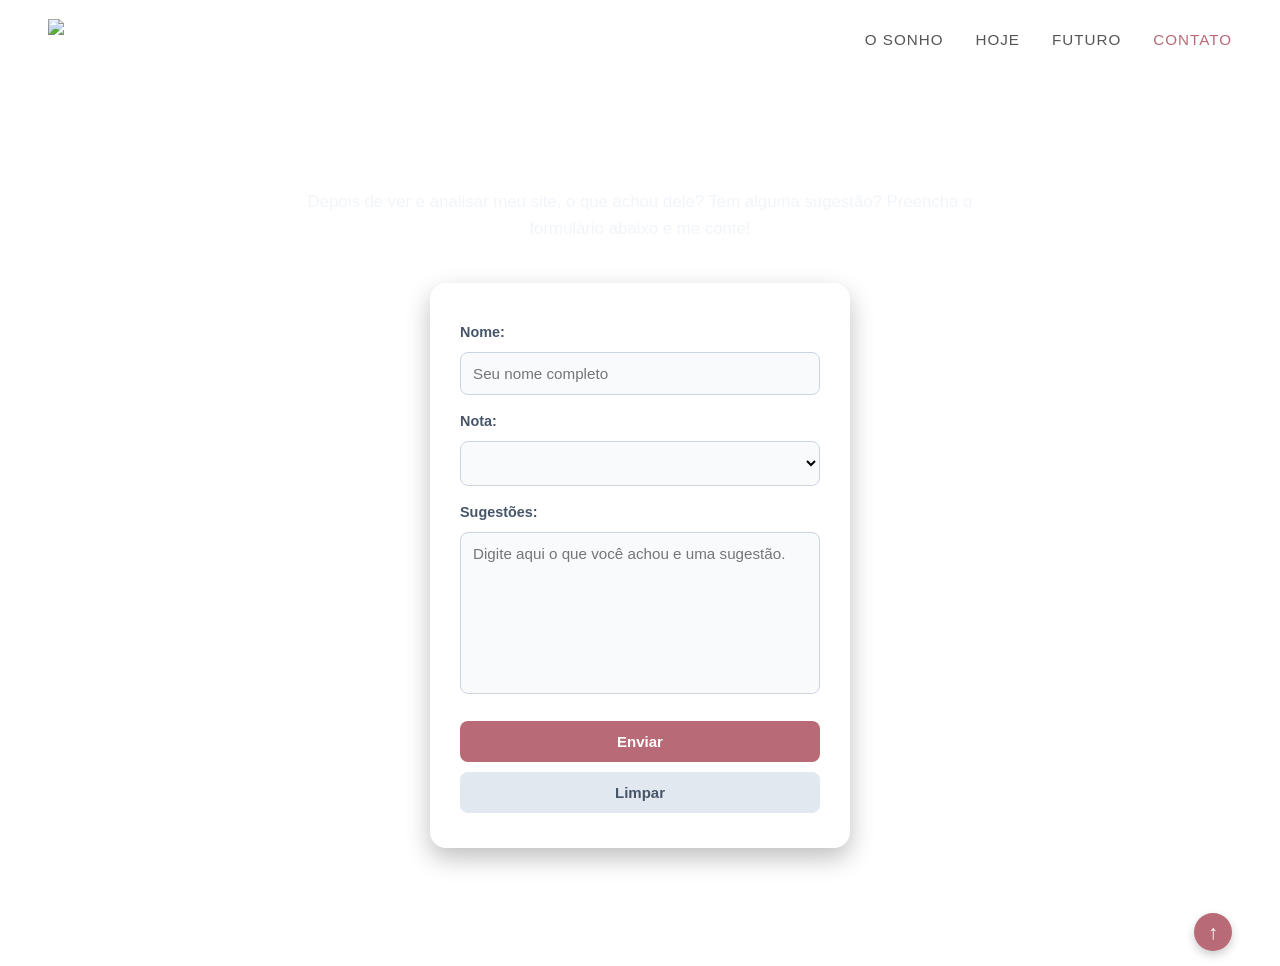
==== contato.html @ 83c6f787 "Add files via upload" ====
<!DOCTYPE html>
<html lang="pt-br">
    <head>
        <title>Meu Sonho de Infância - Contato</title>
        <meta charset="utf-8">
        <meta name="viewport" content="width=device-width, initial-scale=1.0">
        <link rel="icon" type="image/png" href="img/icone.png">
        <link rel="stylesheet" type="text/css" href="style4.css">
        <script src="formcontato.js"></script>
    </head>
    <body>
        <header class="navbar" id="topo">
            <div class="logo">
                <img src="img/icone2.png" alt="Ícone Meu Sonho" class="icone-menu">
                <span>- Meu Sonho</span>
            </div>

            <nav class="nav-pag">
                <a href="index.html">O Sonho</a>
                <a href="hoje.html">Hoje</a>
                <a href="futuro.html">Futuro</a>
                <a href="contato.html" class="ativo">Contato</a>
            </nav>
        </header>

        <main> 
            <section class="contato">
                <div class="container-contato">
                    <h1 class="titulo-principal">O que você acha?</h1>
                    <p class="descricao-contato">
                        Depois de ver e analisar meu site, o que achou dele? Tem alguma sugestão? Preencha o formulário abaixo e me conte!
                    </p>
                </div>
            </section>

            <div class="form">
                <form name="formcontato" onsubmit="return processarform()" method="post">
                    <label>Nome:</label>
                    <input name="nome" type="text" placeholder="Seu nome completo">

                    <label>Nota:</label>
                    <select name="nota">
                        <option value=""></option>
                        <option>0</option>
                        <option>1</option>
                        <option>2</option>
                        <option>3</option>
                        <option>4</option>
                        <option>5</option>
                    </select>

                    <label>Sugestões:</label>
                    <textarea name="sugestao" rows="8" placeholder="Digite aqui o que você achou e uma sugestão."></textarea>

                    <div class="botoes">
                        <input name="enviar" type="submit" value="Enviar" id="Enviar">
                        <input type="reset" value="Limpar" id="Limpar">
                    </div>
                </form>
            </div>
        </main>

        <footer>
            <h5>Déborah Málaga 2026 @Todos os direitos reservados<br> 
            Trabalho Acadêmico sem fins lucrativos</h5>
            <a href="#topo" class="seta-topo" title="Voltar ao topo">↑</a>
        </footer>
    </body>
</html>
---- style4.css ----
* {
    margin: 0;
    padding: 0;
    box-sizing: border-box;
}

body {
    background-image: url(img/fundo4.jpeg);
    background-size: cover;
    background-repeat: no-repeat;
    background-attachment: fixed;
    font-family: Montserrat, Arial, sans-serif;
    color: #333333;
}

.navbar {
    border-bottom: 1px solid rgba(255, 255, 255, 0.15);
    display: flex;
    justify-content: space-between;
    align-items: center;
    padding: 19.2px 48px;
}

.logo {
    display: flex;
    align-items: center;
    gap: 10px;
    font-size: 20.8px;
    font-weight: 600;
    color: white;
}

.logo img {
    height: 40px;
    width: 40px;
}

.nav-pag {
    display: flex;
    gap: 32px;
    align-items: center;
}

.nav-pag a {
    text-decoration: none;
    color: #555555;
    font-size: 15.2px;
    font-weight: 500;
    letter-spacing: 1px;
    text-transform: uppercase;
    transition: all 0.3s ease;
}

.nav-pag .ativo,
.nav-pag a:hover {
    color: #b86b77;
}

.contato {
    padding: 50px 20px 30px 20px;
    text-align: center;
}

.container-contato{
    max-width: 720px;
    margin: 0 auto;
}

.titulo-principal {
    font-size: 2.5rem;
    font-weight: 800;
    margin-bottom: 15px;
    color: #ffffff;
}

.descricao-contato {
    color: #f1f5f9;
    font-size: 1.05rem;
    line-height: 1.6;
}

.form {
    background: #ffffff;
    width: 100%;
    max-width: 420px;
    margin: 10px auto 50px auto;
    padding: 35px 30px;
    border-radius: 16px;
    box-shadow: 0 10px 25px rgba(0, 0, 0, 0.25);
}

form {
    display: flex;
    flex-direction: column;
    gap: 12px;
}

form label {
    font-size: 0.9rem;
    font-weight: 600;
    color: #475569;
    margin-top: 6px;
}

input[type="text"], 
select, 
textarea {
    width: 100%;
    padding: 12px;
    border: 1px solid #cbd5e1;
    border-radius: 8px;
    font-family: inherit;
    font-size: 0.95rem;
    background-color: #f8fafc;
    outline: none;
    transition: all 0.3s ease;
}

input[type="text"]:focus, 
select:focus, 
textarea:focus {
    border-color: #b86b77;
    box-shadow: 0 0 0 3px rgba(184, 107, 119, 0.2);
    background-color: #ffffff;
}

textarea {
    resize: none;
}

.botoes {
    display: flex;
    flex-direction: column;
    gap: 10px;
    margin-top: 15px;
}

input#Enviar {
    background-color: #b86b77;
    color: white;
    padding: 12px;
    border-radius: 8px;
    border: none;
    font-weight: bold;
    font-size: 15px;
    cursor: pointer;
    transition: background-color 0.3s ease;
}

input#Enviar:hover {
    background-color: #96535f;
}

input#Limpar {
    background-color: #e2e8f0;
    color: #475569;
    padding: 12px;
    border-radius: 8px;
    border: none;
    font-weight: bold;
    font-size: 15px;
    cursor: pointer;
    transition: background-color 0.3s ease, color 0.3s ease;
}

input#Limpar:hover {
    background-color: #cbd5e1;
    color: #1e293b;
}
footer {
    position: relative;
    display: flex;
    justify-content: center;
    align-items: center;
    padding: 20px 48px;
}

footer h5 {
    font-size: 12px;
    font-weight: 400;
    color: white;
    text-align: center;
}

.seta-topo {
    position: absolute;
    right: 48px;
    display: flex;
    align-items: center;
    justify-content: center;
    width: 38px;
    height: 38px;
    background-color: #b86b77;
    color: #ffffff;
    text-decoration: none;
    font-size: 20px;
    font-weight: bold;
    border-radius: 50%;
    box-shadow: 0 4px 10px rgba(0, 0, 0, 0.2);
    transition: transform 0.3s ease, background-color 0.3s ease;
}

.seta-topo:hover {
    transform: translateY(-4px);
    background-color: #96535f;
}
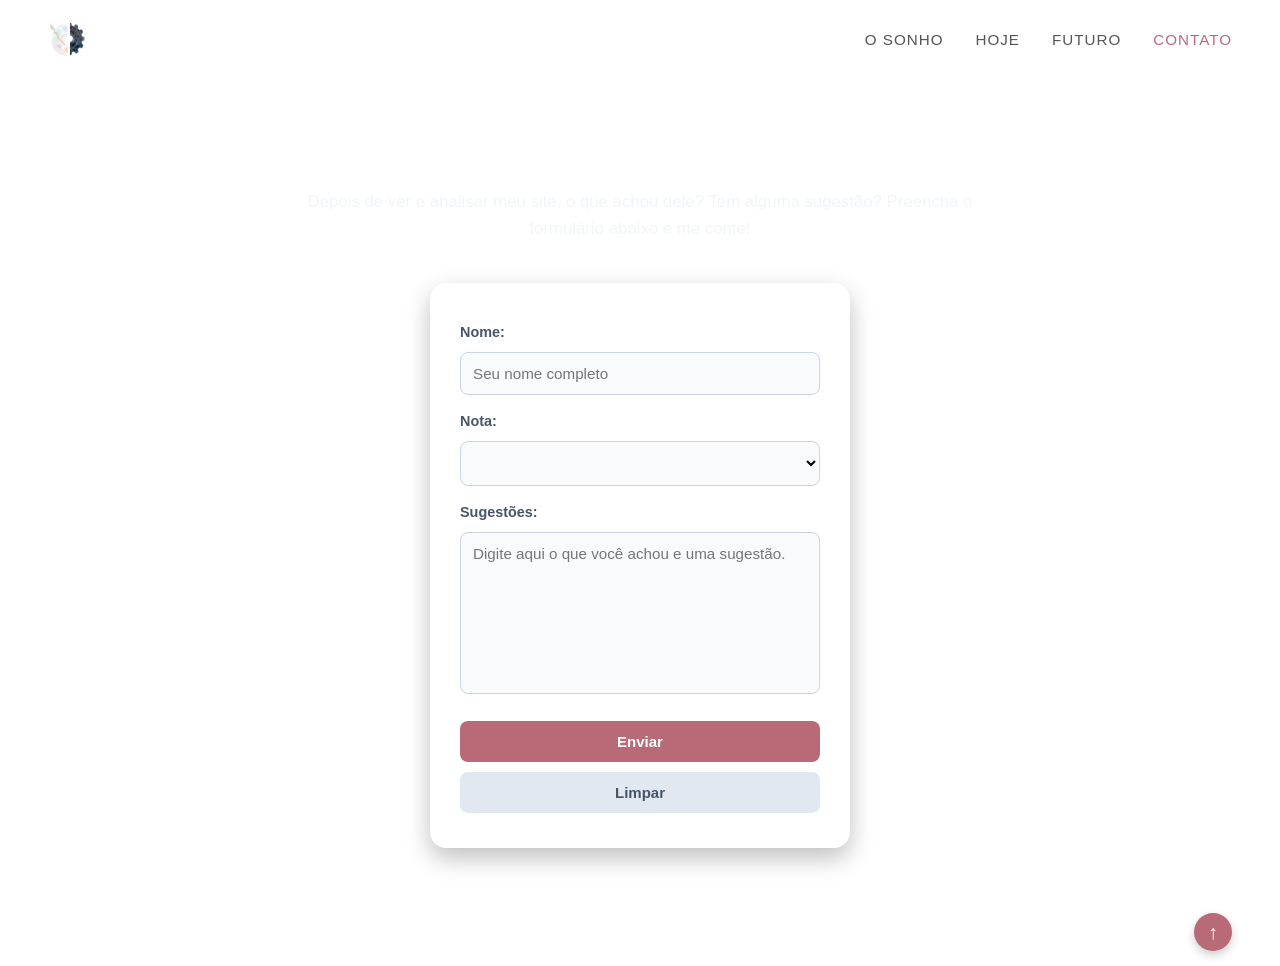
==== commit 91d1eaee: "Update contato.html" ====
--- a/contato.html
+++ b/contato.html
@@ -11,7 +11,7 @@
     <body>
         <header class="navbar" id="topo">
             <div class="logo">
-                <img src="img/icone2.png" alt="Ícone Meu Sonho" class="icone-menu">
+                <img src="icone2.png" alt="Ícone Meu Sonho" class="icone-menu">
                 <span>- Meu Sonho</span>
             </div>
 
@@ -66,4 +66,4 @@
             <a href="#topo" class="seta-topo" title="Voltar ao topo">↑</a>
         </footer>
     </body>
-</html>+</html>
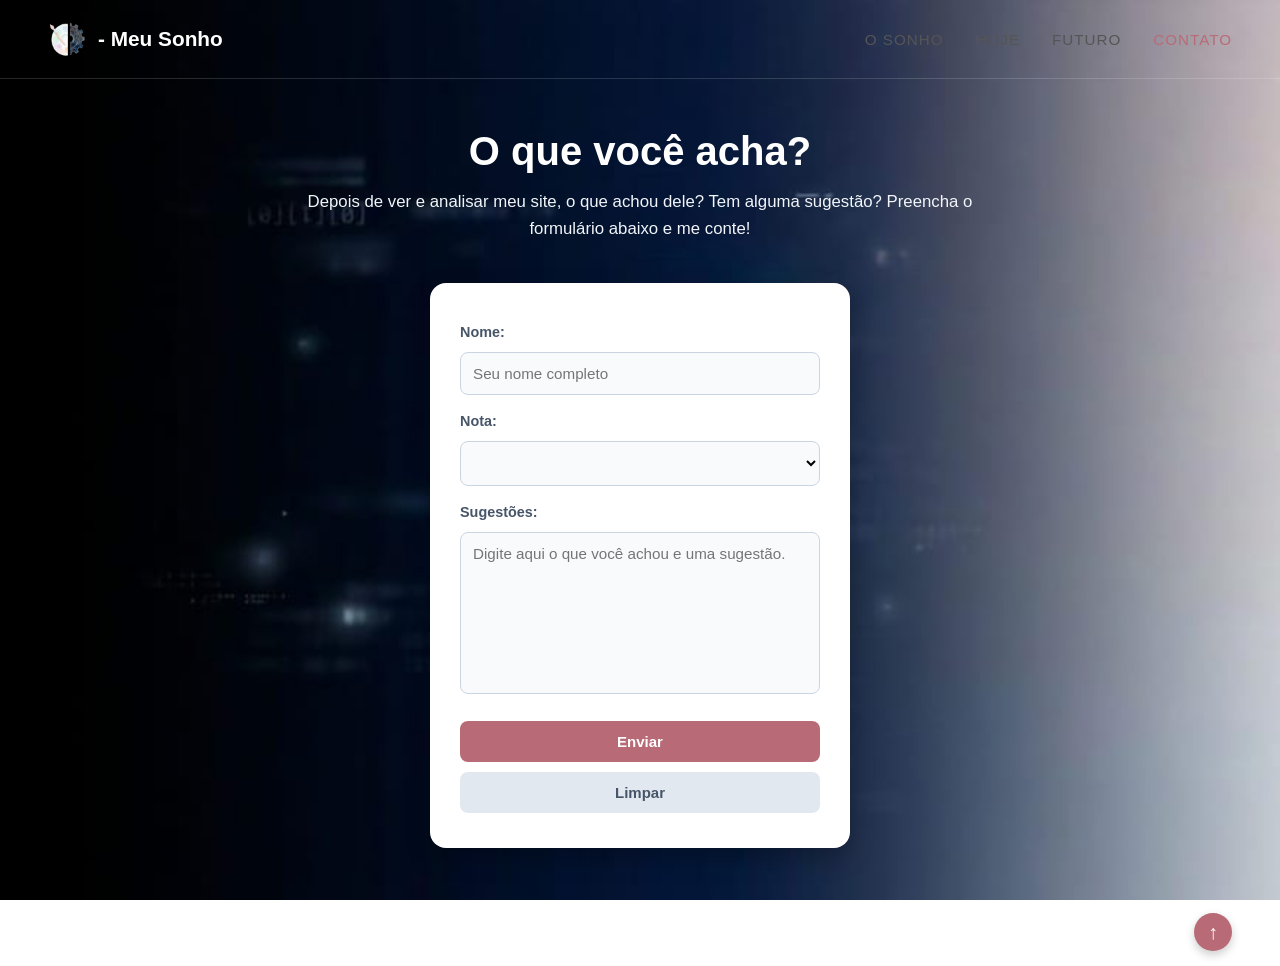
==== commit b0e33e8d: "Update contato.html" ====
--- a/contato.html
+++ b/contato.html
@@ -4,7 +4,7 @@
         <title>Meu Sonho de Infância - Contato</title>
         <meta charset="utf-8">
         <meta name="viewport" content="width=device-width, initial-scale=1.0">
-        <link rel="icon" type="image/png" href="img/icone.png">
+        <link rel="icon" type="image/png" href="icone.png">
         <link rel="stylesheet" type="text/css" href="style4.css">
         <script src="formcontato.js"></script>
     </head>
--- a/style4.css
+++ b/style4.css
@@ -5,7 +5,7 @@
 }
 
 body {
-    background-image: url(img/fundo4.jpeg);
+    background-image: url(fundo4.jpeg);
     background-size: cover;
     background-repeat: no-repeat;
     background-attachment: fixed;
@@ -203,4 +203,4 @@
 .seta-topo:hover {
     transform: translateY(-4px);
     background-color: #96535f;
-}+}
